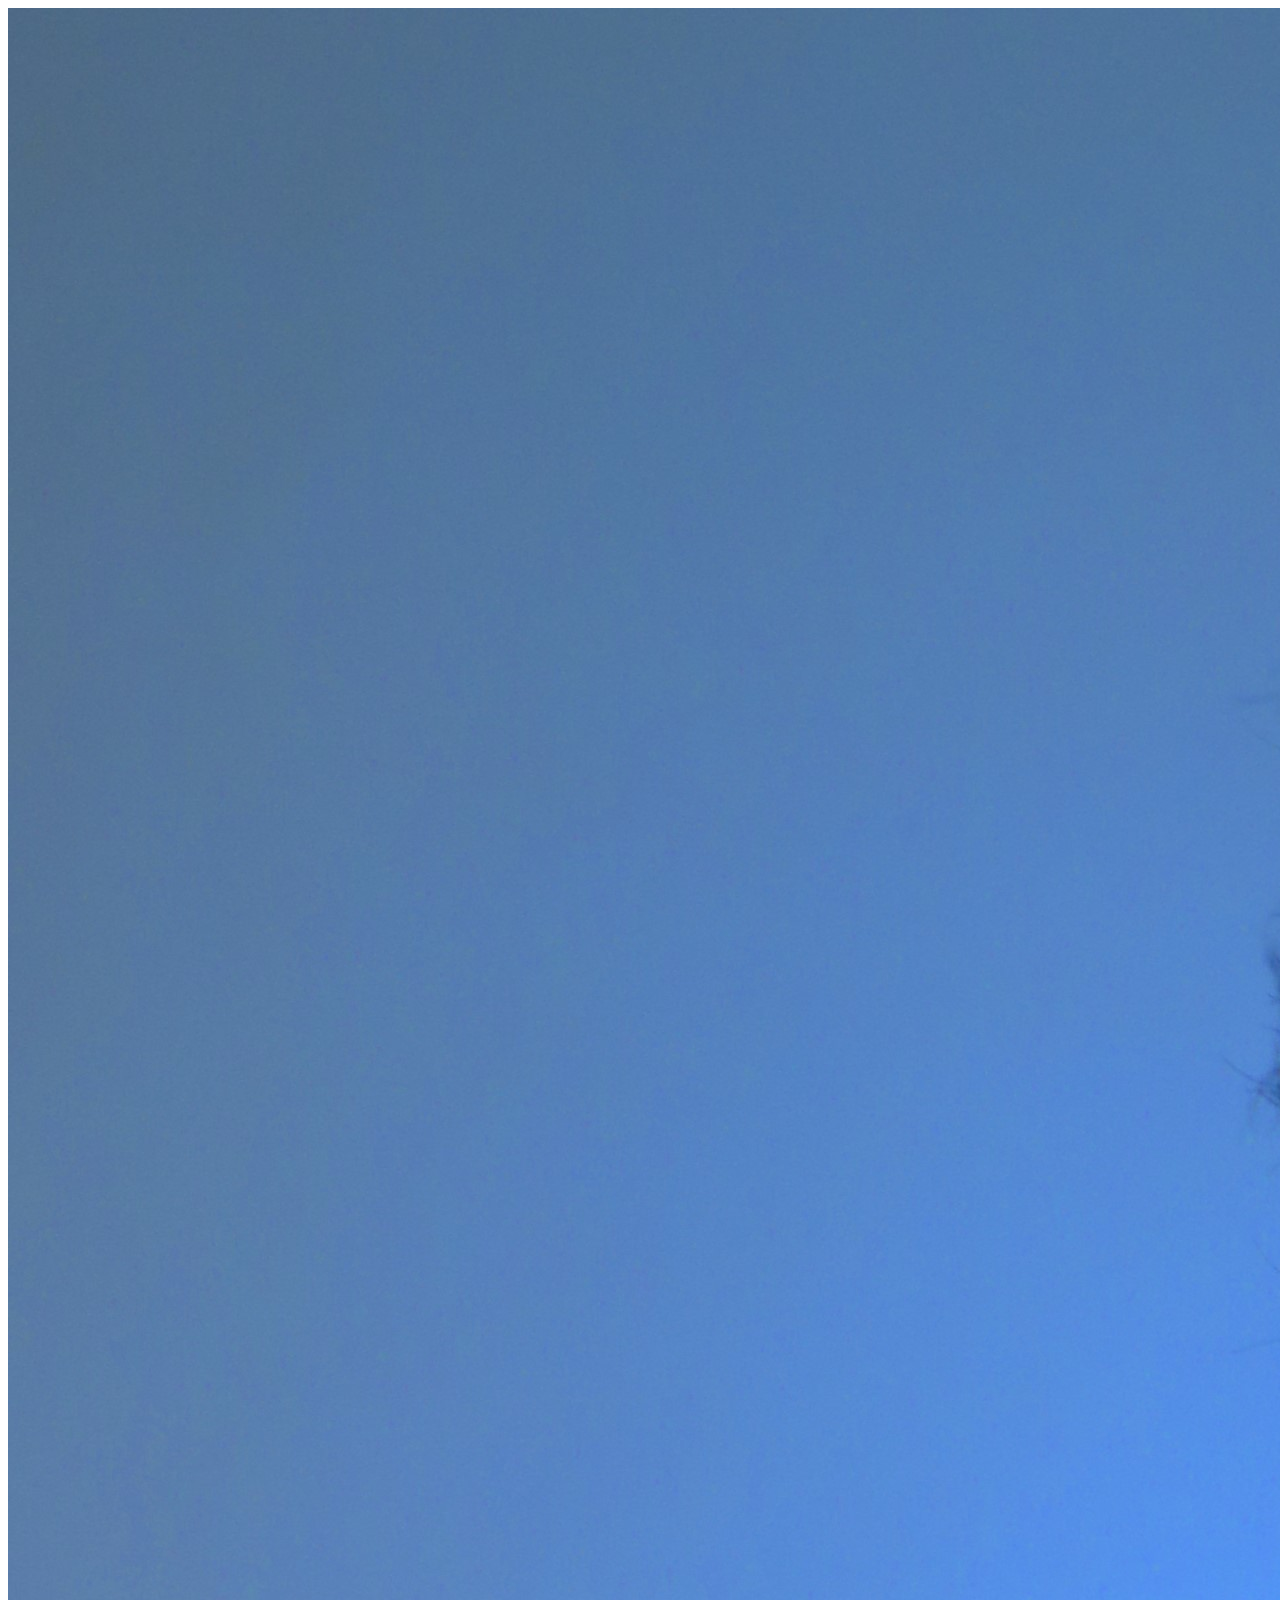
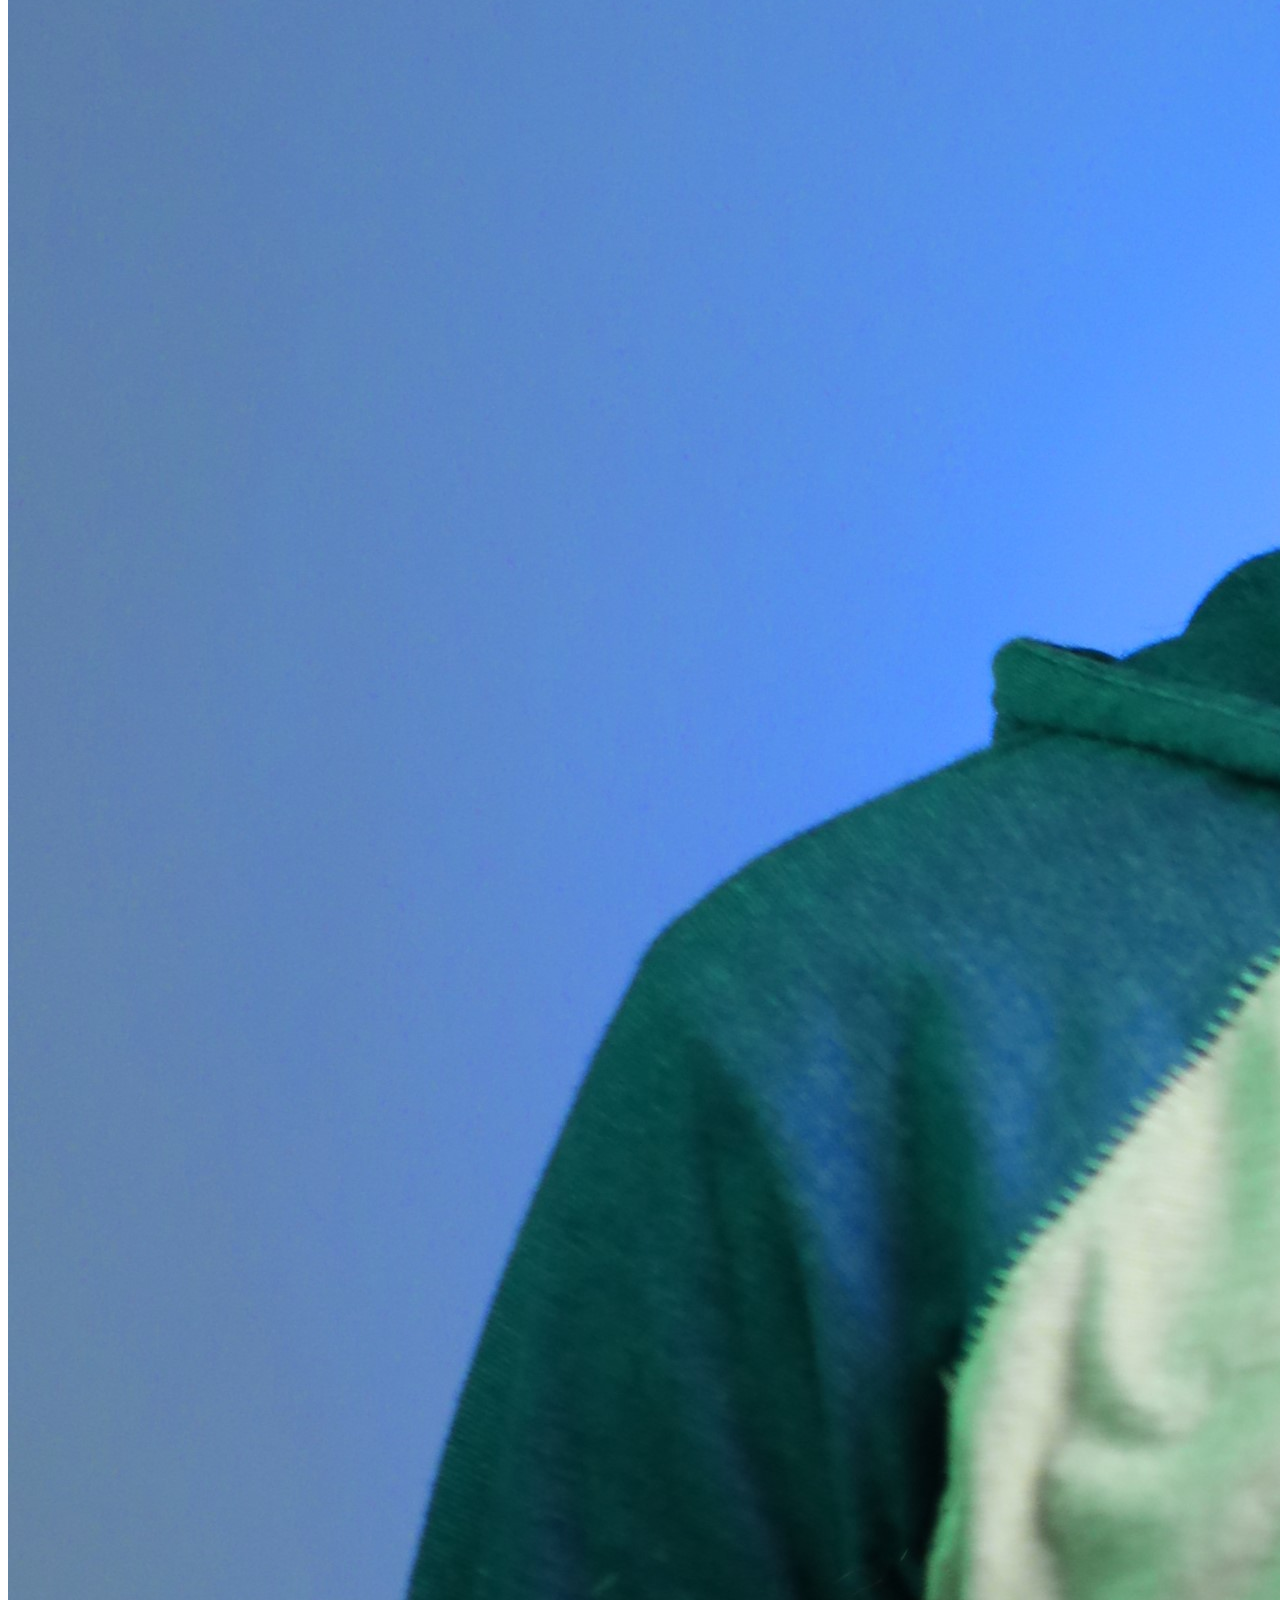
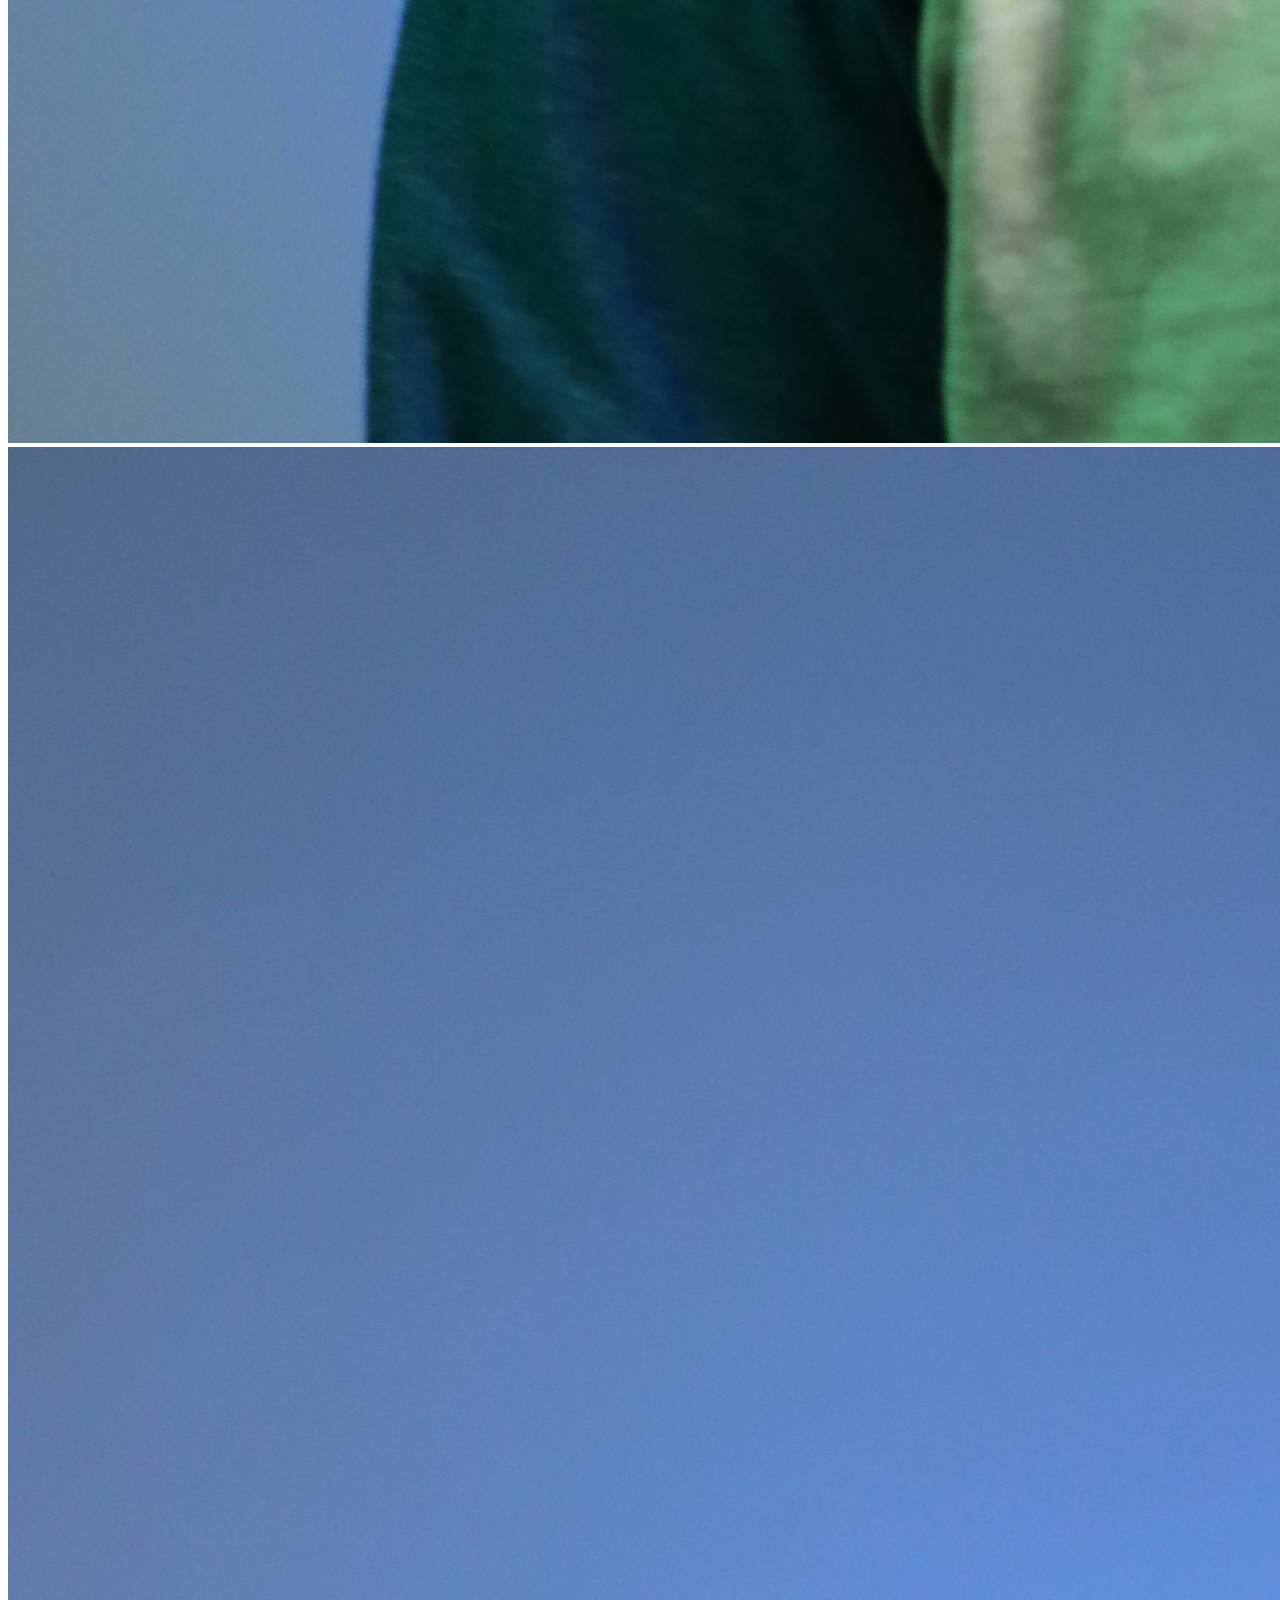
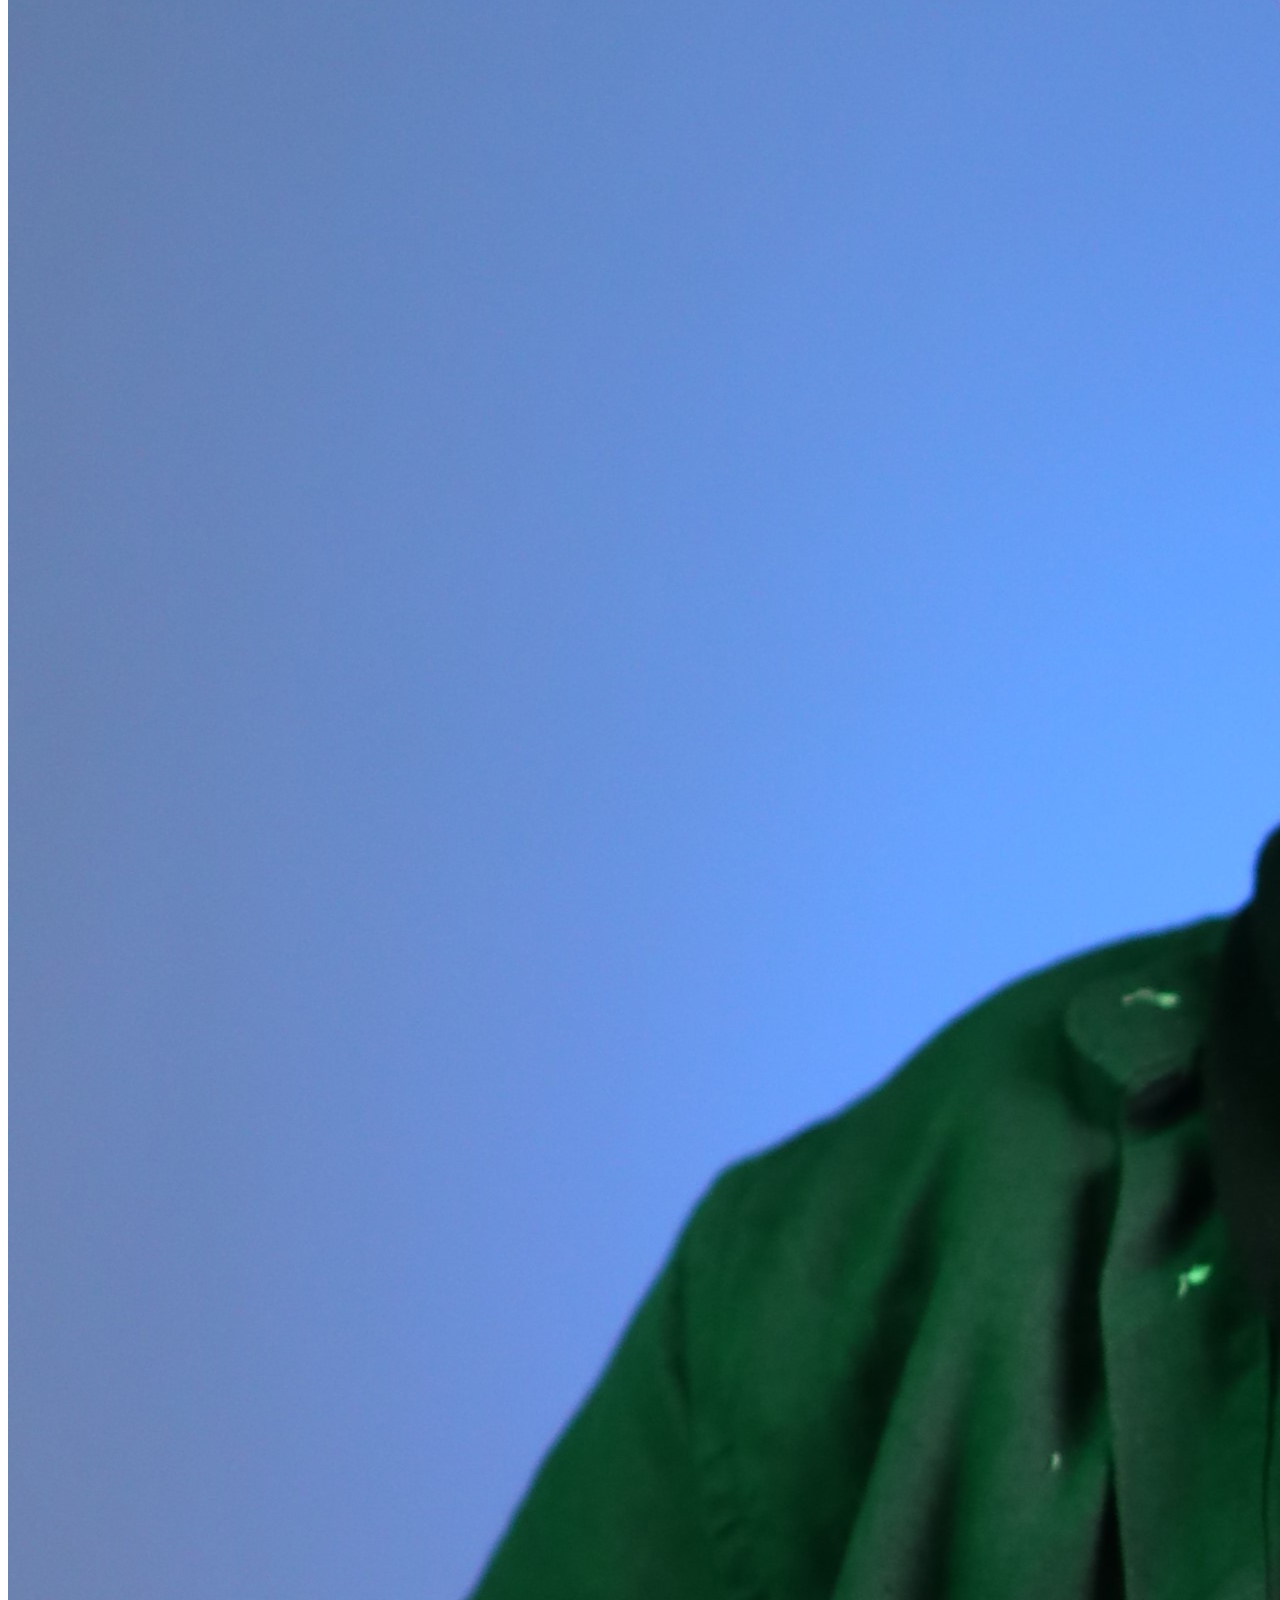
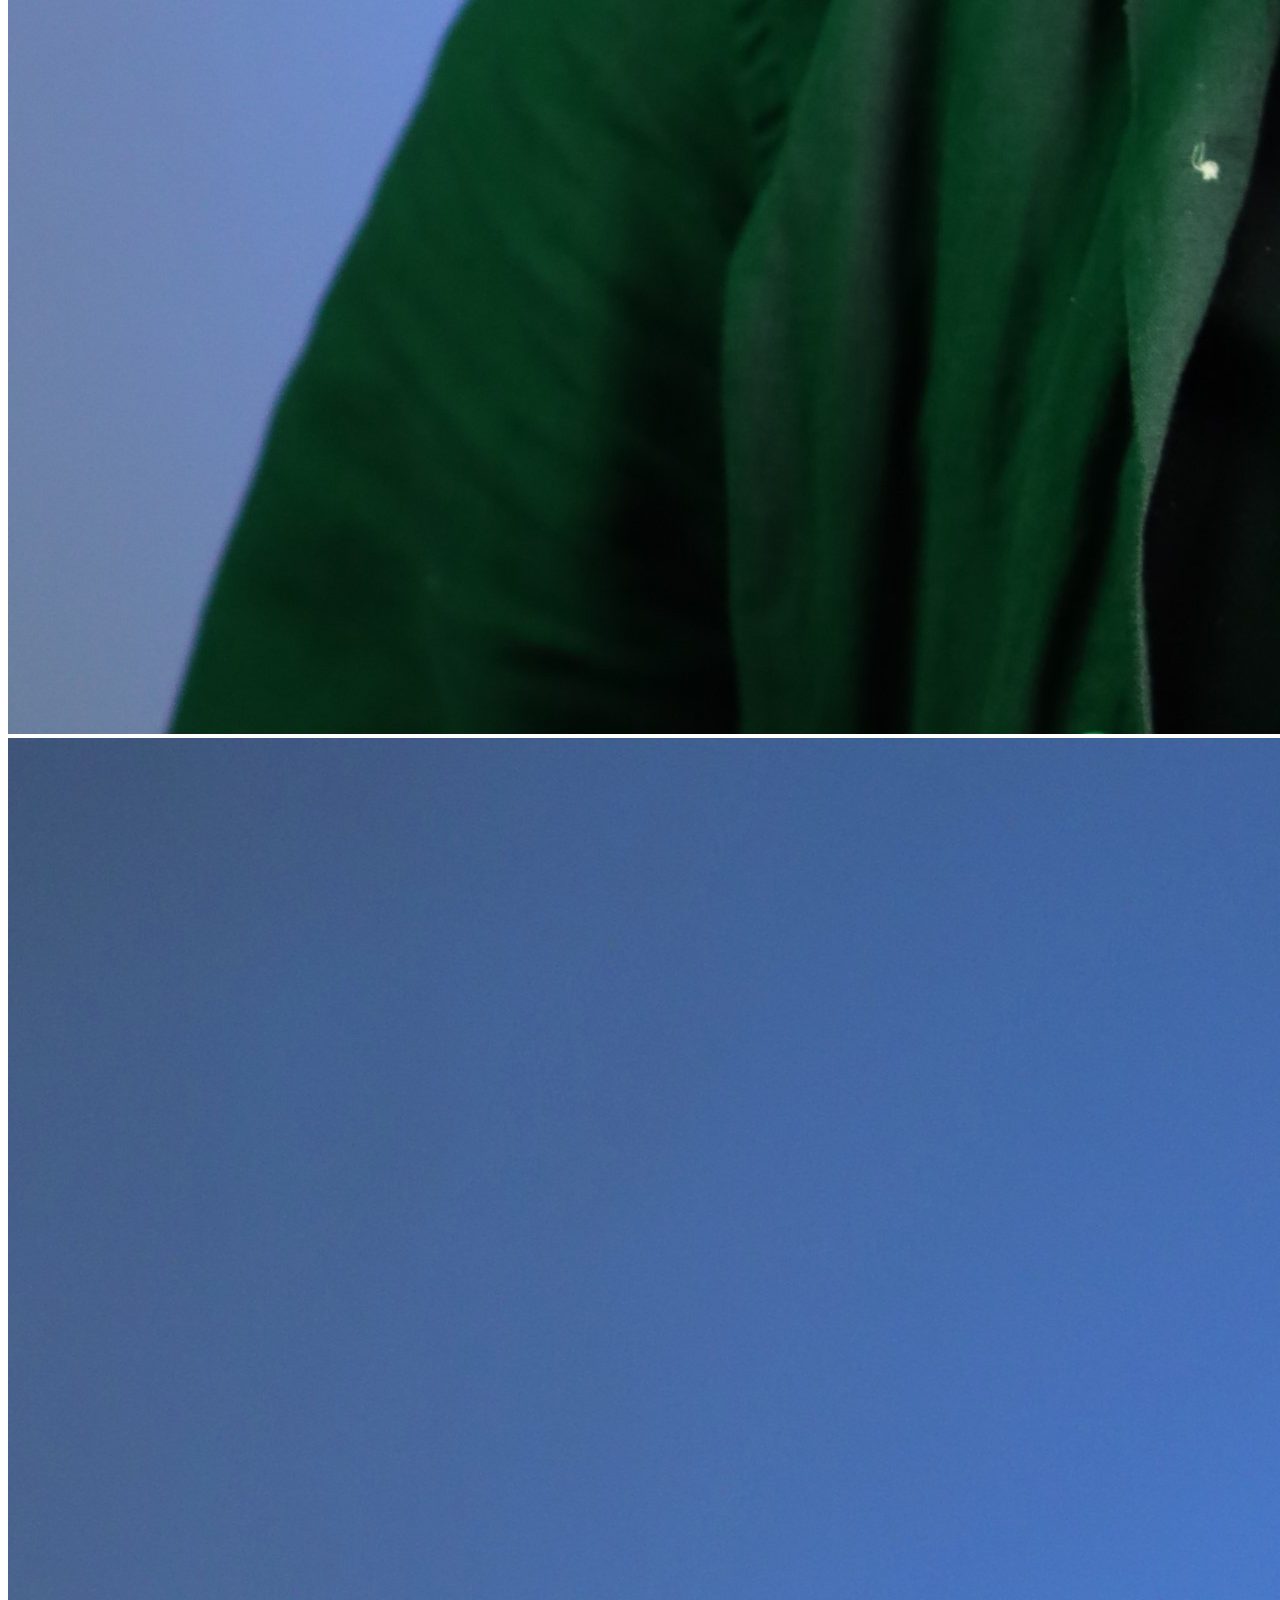
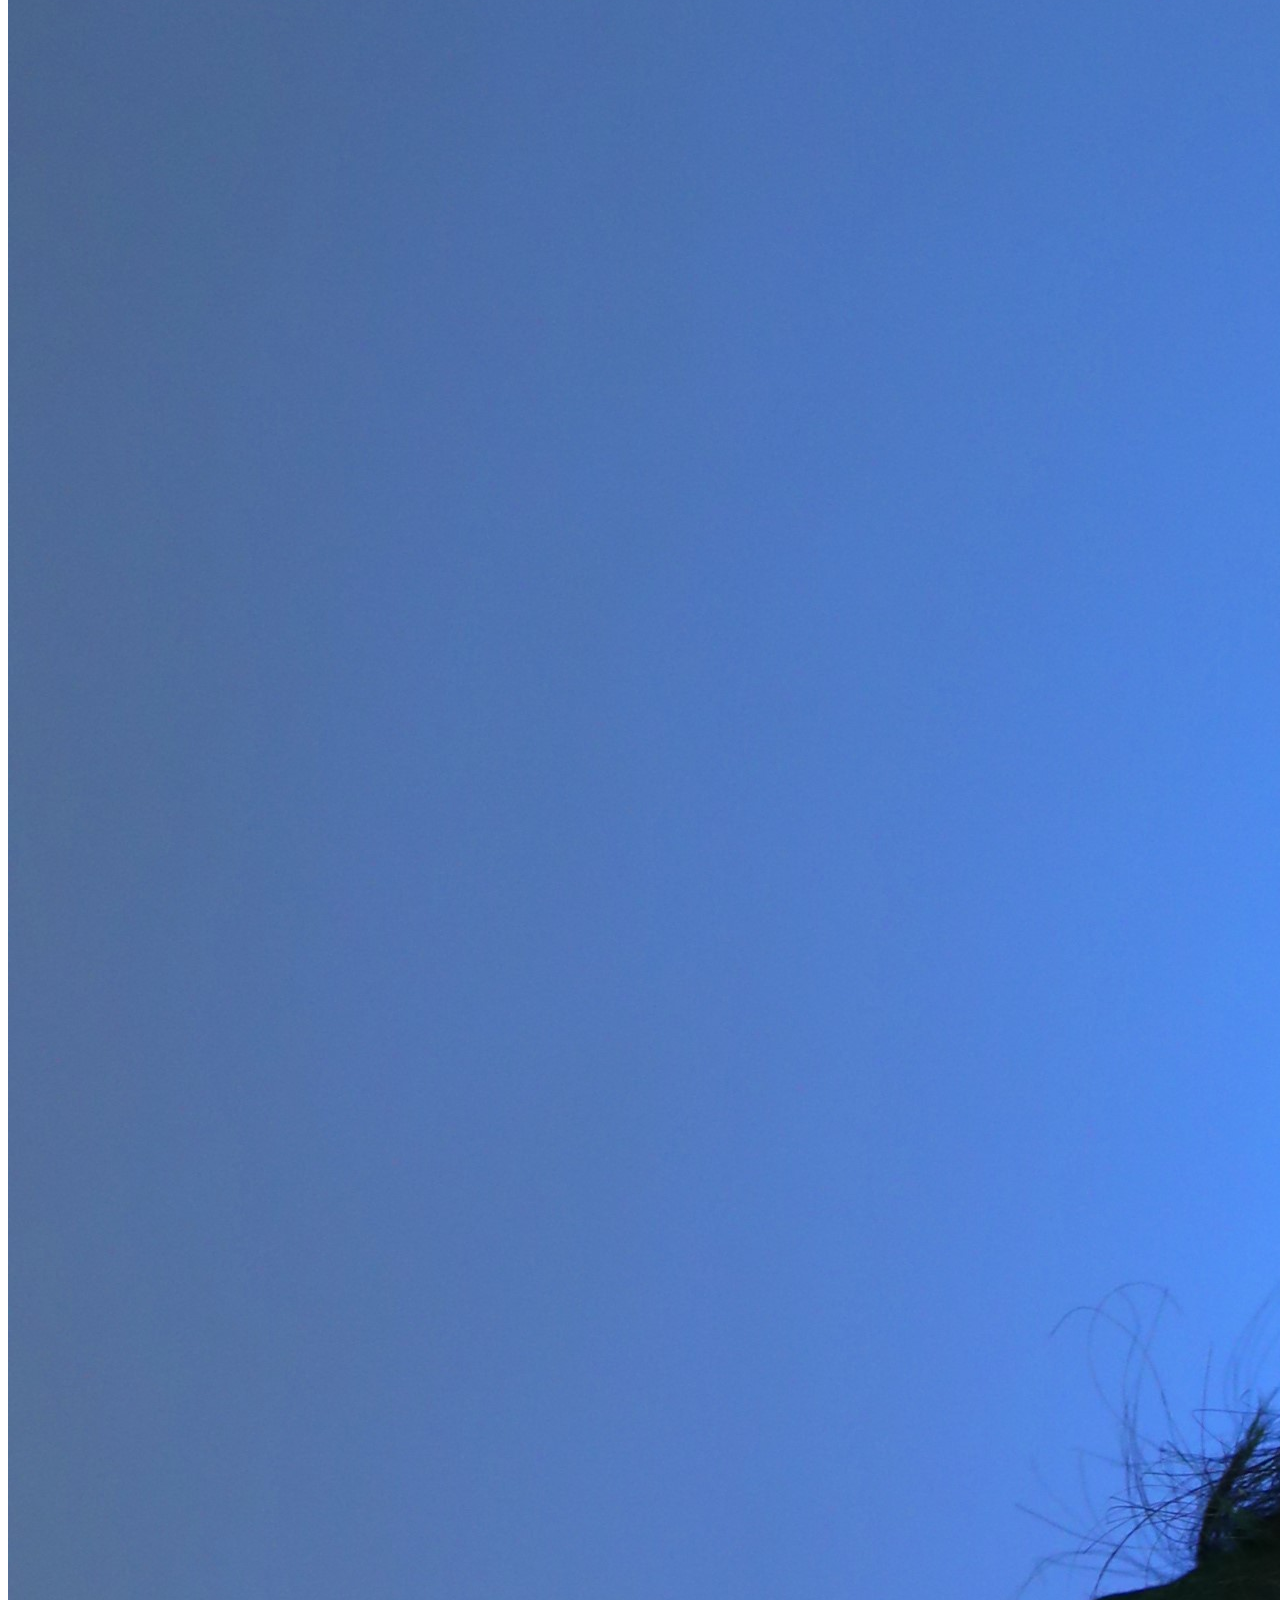
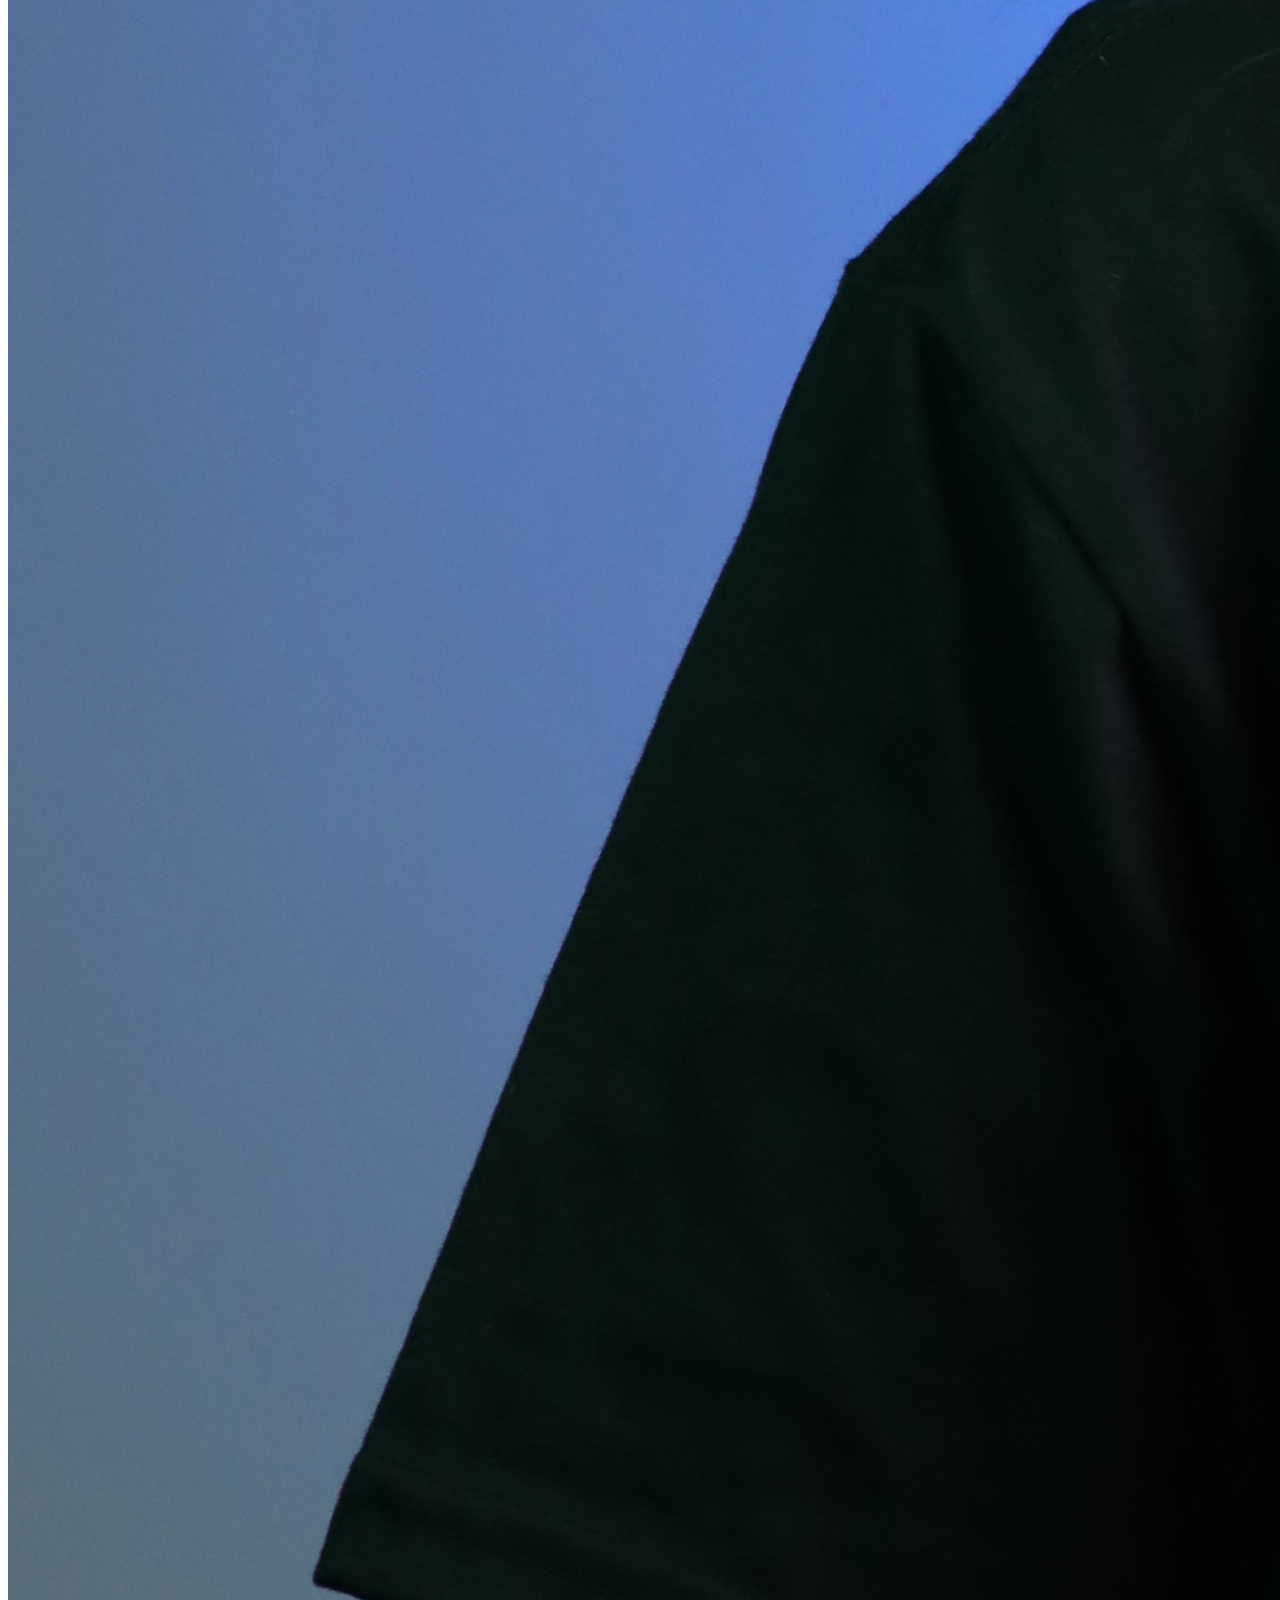
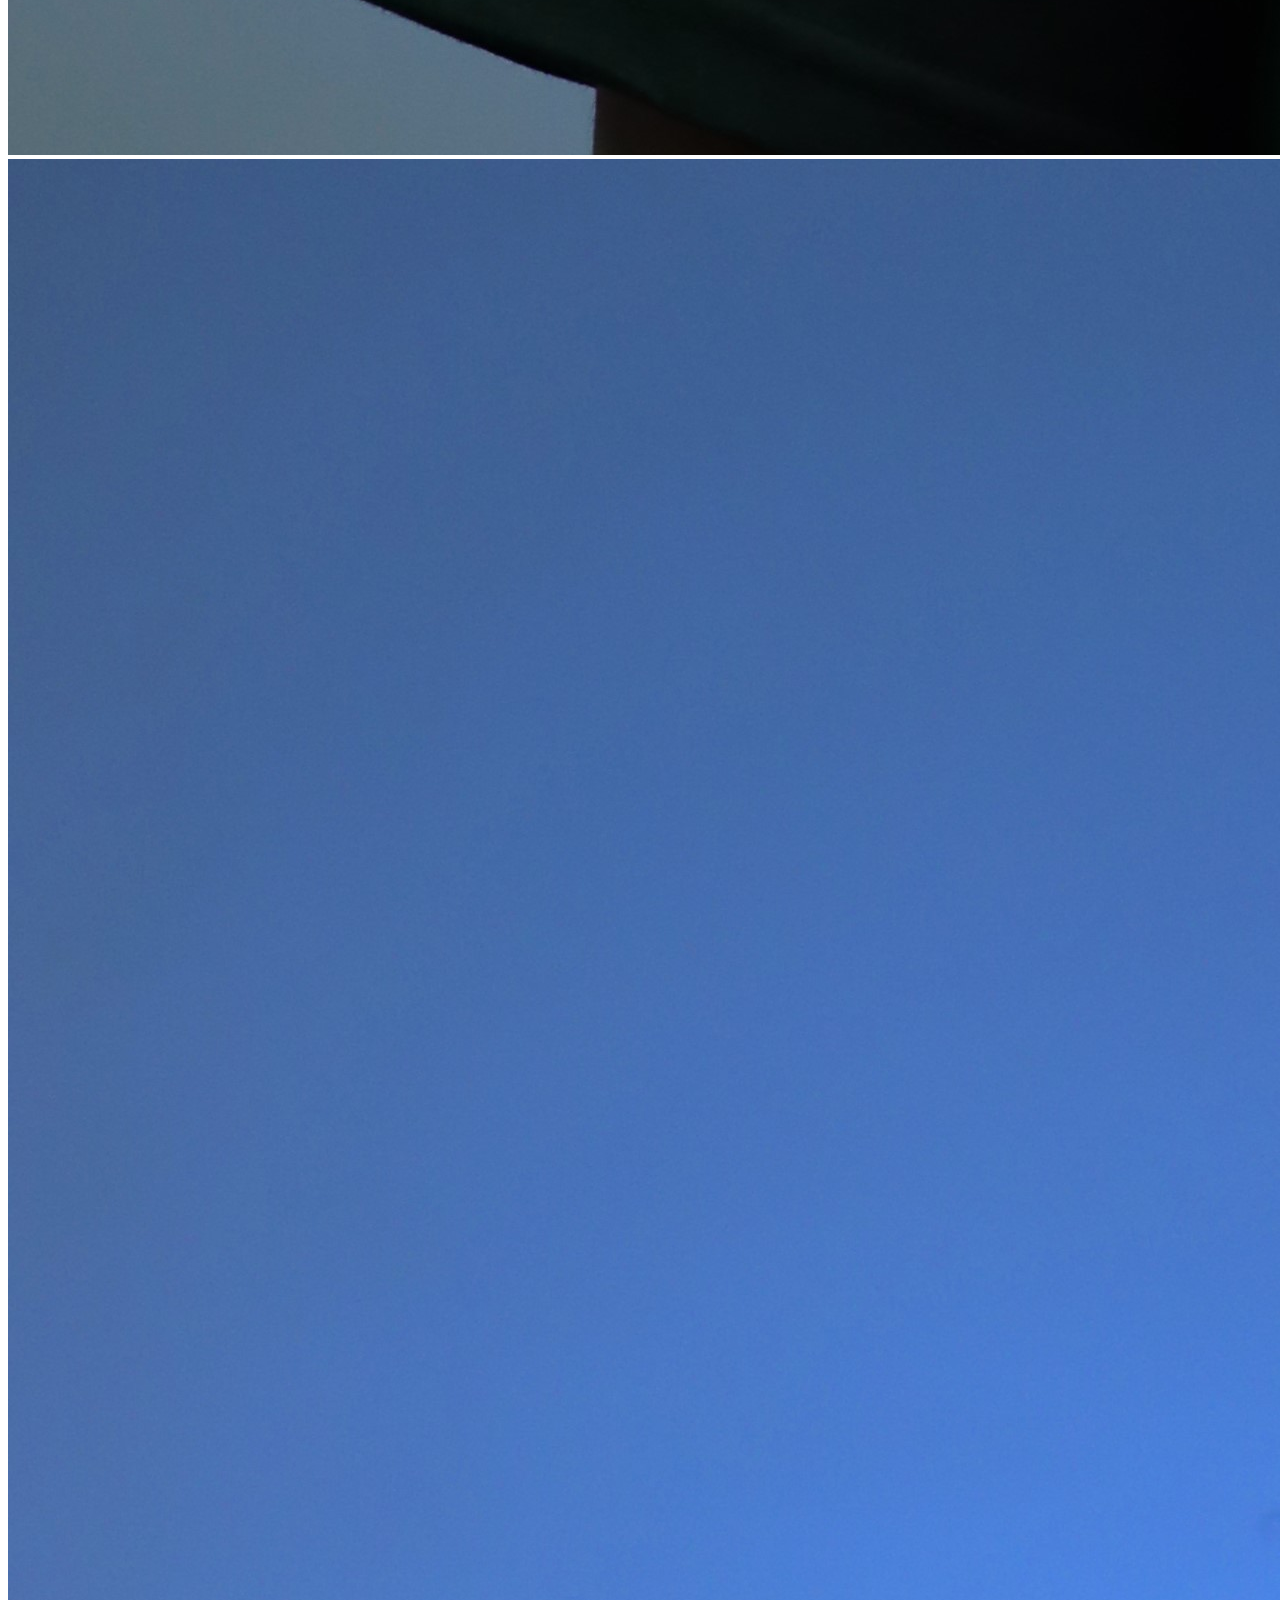
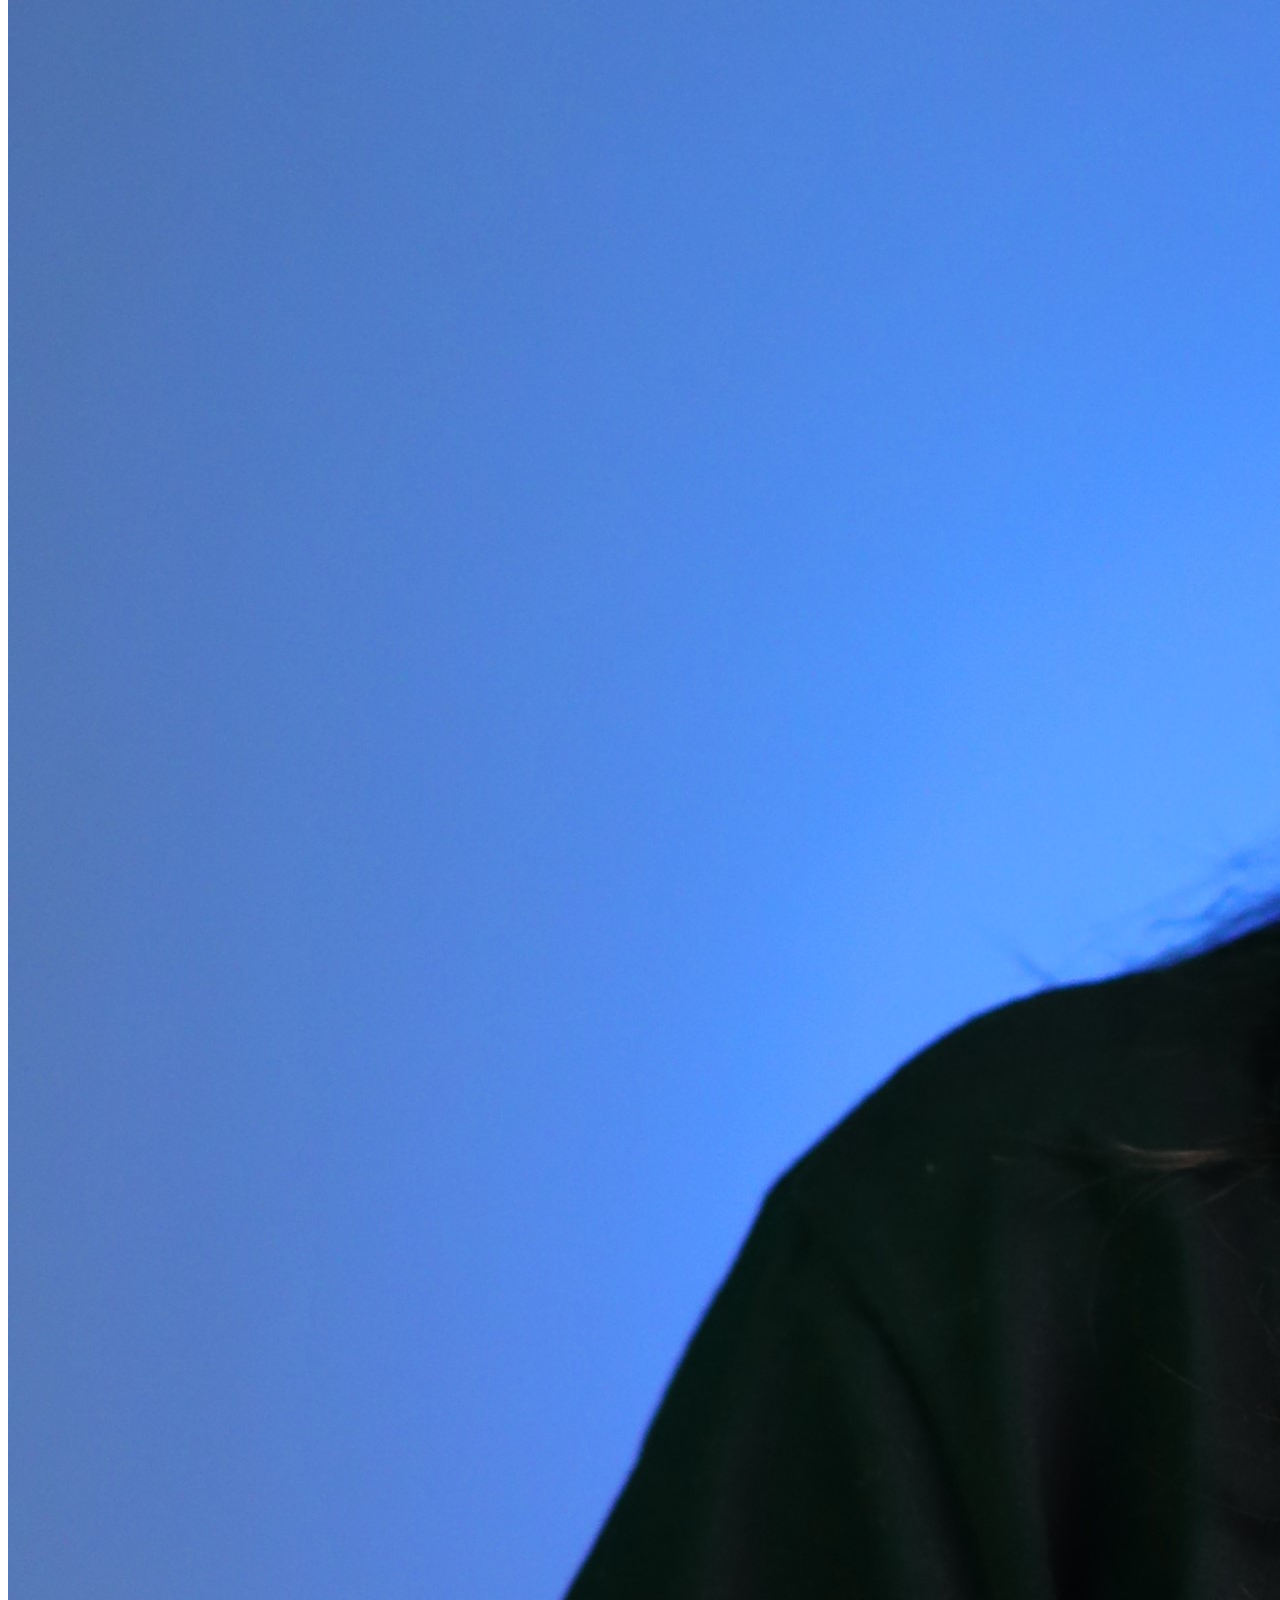
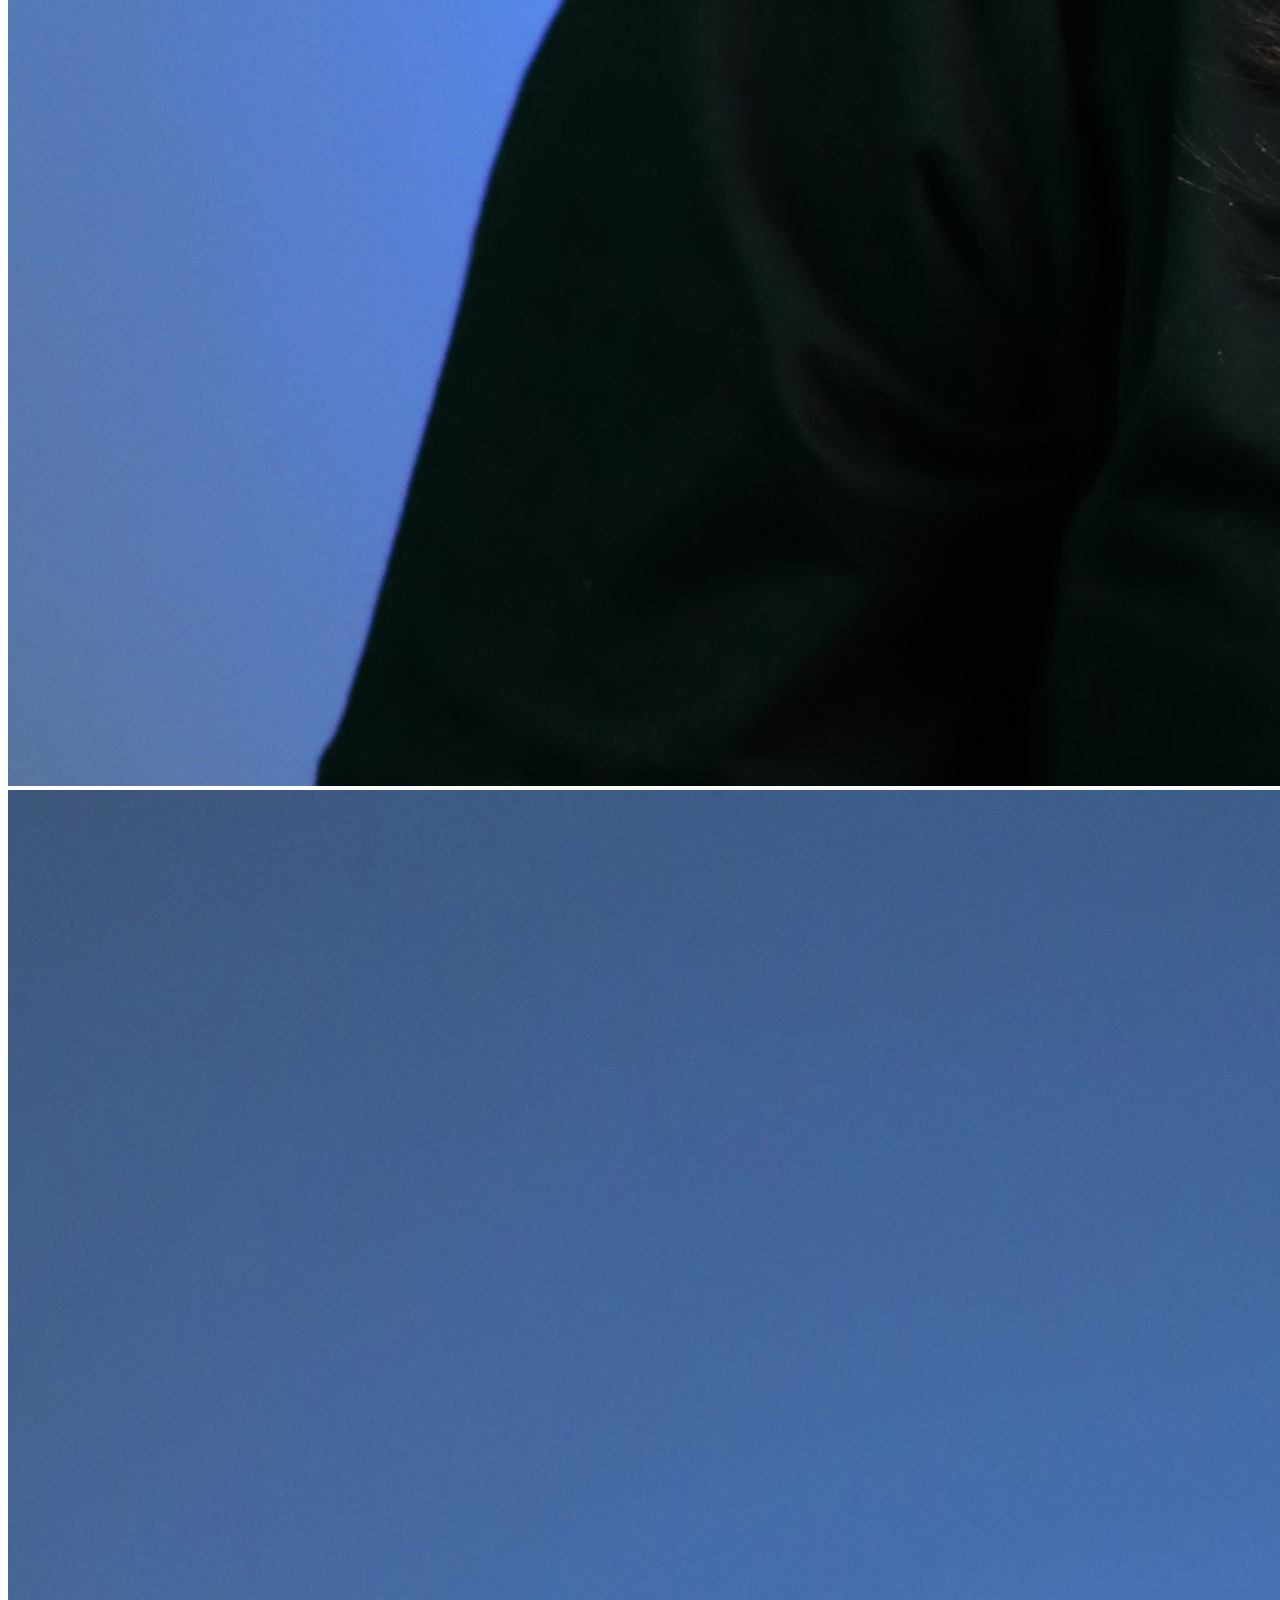
==== contato.html @ 7ea5130e "Adicionado imagens dos colaboradores do projeto" ====
<!DOCTYPE html>
<html lang="pt-BR">
<head>
    <meta charset="UTF-8">
    <meta name="viewport" content="width=device-width, initial-scale=1.0">
    <title>Contato</title>
</head>
<body>
    <main>
        <img src="assets/fotoCharlie.JPG" alt="">
        <img src="assets/fotoJuliene.JPG" alt="">
        <img src="assets/fotoDenise.JPG" alt="">
        <img src="assets/fotoLarissa.JPG" alt="">
        <img src="assets/fotoVictor.JPG" alt="">
    </main>
    
</body>
</html>
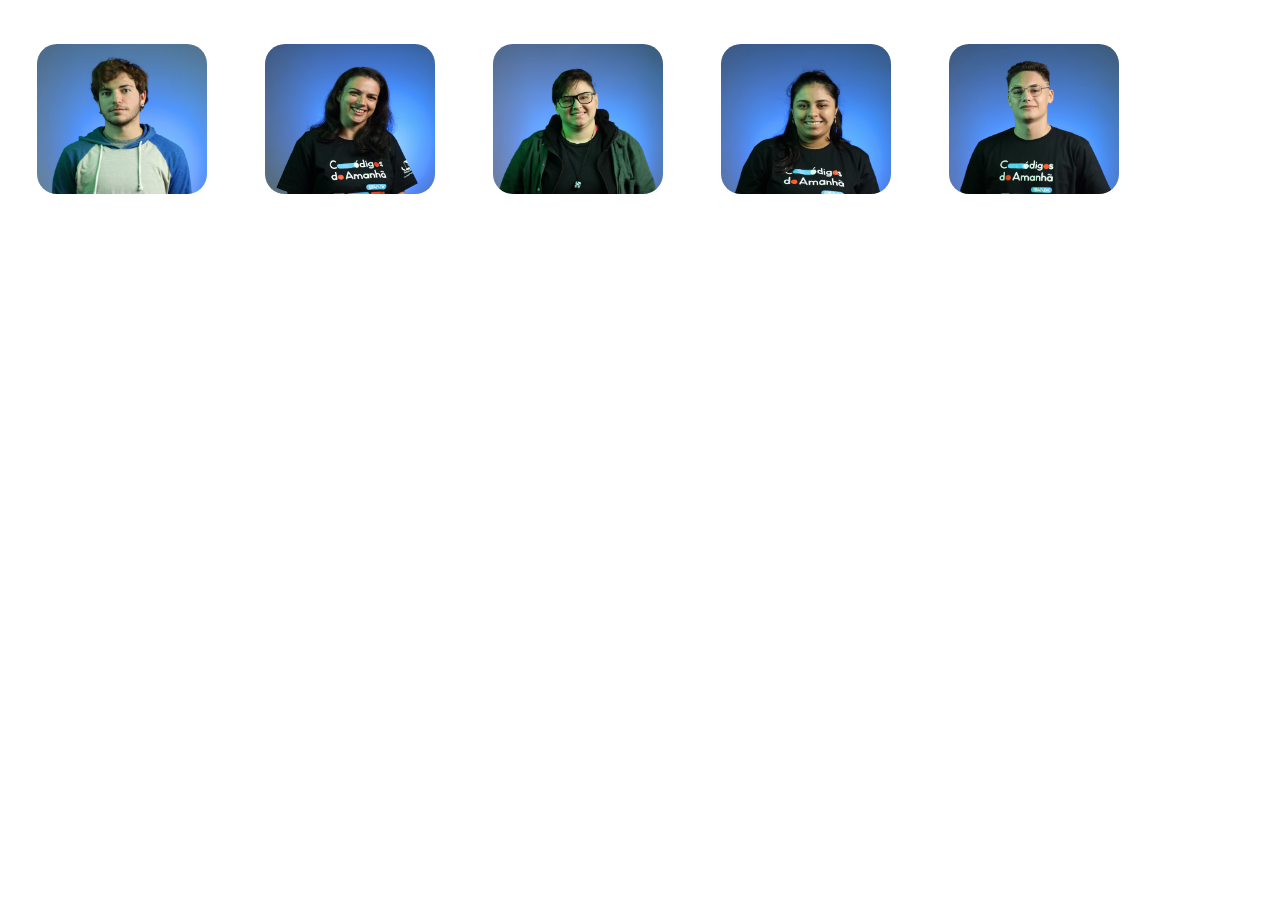
==== commit 0b1419d1: "Merge pull request #6 from VictorVechi/pagina-de-contato" ====
--- a/contato.html
+++ b/contato.html
@@ -1,18 +1,92 @@
 <!DOCTYPE html>
 <html lang="pt-BR">
+
 <head>
     <meta charset="UTF-8">
     <meta name="viewport" content="width=device-width, initial-scale=1.0">
     <title>Contato</title>
+    <link rel="stylesheet" href="./css/css-contato/contato.css">
+    <link rel="stylesheet" href="./css/css-contato/mediaContato.css">
 </head>
+
 <body>
     <main>
-        <img src="assets/fotoCharlie.JPG" alt="">
-        <img src="assets/fotoJuliene.JPG" alt="">
-        <img src="assets/fotoDenise.JPG" alt="">
-        <img src="assets/fotoLarissa.JPG" alt="">
-        <img src="assets/fotoVictor.JPG" alt="">
+        <div class="caixa">
+            <figure>
+                <img class="fotosCracha" src="./assets/fotoCharlie.JPG" alt="">
+                <span>Charlie Gonçalves</span>
+                <figcaption>Co-facilitador</figcaption>
+            </figure>
+            <div class="redes">
+                <a href="https://github.com/Charlie-Pencal">
+                    <img src="assets/icone-github.svg" alt="">
+                </a>
+                <a href="https://www.linkedin.com/in/charlie-pencal">
+                    <img src="assets/icone-linkedin.svg" alt="">
+                </a>
+            </div>
+        </div>
+        <div class="caixa">
+            <figure>
+                <img class="fotosCracha" src="assets/fotoDenise.JPG" alt="">
+                <span>Denise Costa</span>
+                <figcaption>Gestora de Conhecimento</figcaption>
+            </figure>
+            <div class="redes">
+                <a href="https://github.com/DeniCosta">
+                    <img class="icones" src="assets/icone-github.svg" alt="">
+                </a>
+                <a href="">
+                    <img class="icones" src="assets/icone-linkedin.svg" alt="">
+                </a>
+            </div>
+        </div>
+        <div class="caixa">
+            <figure>
+                <img class="fotosCracha" src="./assets/fotoJuliene.JPG" alt="">
+                <span>Juliene Carneiro</span>
+                <figcaption>Gestora de Gente e Engajamento</figcaption>
+            </figure>
+            <div class="redes">
+                <a href="https://github.com/JulieneCarneiro">
+                    <img class="icones" src="assets/icone-github.svg" alt="">
+                </a>
+                <a href="https://www.linkedin.com/in/juliene-s-carneiro/">
+                    <img class="icones" src="assets/icone-linkedin.svg" alt="">
+                </a>
+            </div>
+        </div>
+        <div class="caixa">
+            <figure>
+                <img class="fotosCracha" src="assets/fotoLarissa.JPG" alt="">
+                <span>Larissa Schmidt</span>
+                <figcaption>Colaboradora</figcaption>
+            </figure>
+            <div class="redes">
+                <a href="">
+                    <img class="icones" src="assets/icone-github.svg" alt="">
+                </a>
+                <a href="">
+                    <img class="icones" src="assets/icone-linkedin.svg" alt="">
+                </a>
+            </div>
+        </div>
+        <div class="caixa">
+            <figure>
+                <img class="fotosCracha" src="assets/fotoVictor.JPG" alt="">
+                <span>Victor Vechi</span>
+                <figcaption>Colaborador</figcaption>
+            </figure>
+            <div class="redes">
+                <a href="https://github.com/VictorVechi">
+                    <img class="icones" src="assets/icone-github.svg" alt="">
+                </a>
+                <a href="https://www.linkedin.com/in/victorhvechi">
+                    <img class="icones" src="assets/icone-linkedin.svg" alt="">
+                </a>
+            </div>
+        </div>
     </main>
-    
 </body>
+
 </html>--- a/css/css-contato/contato.css
+++ b/css/css-contato/contato.css
@@ -0,0 +1,48 @@
+main {
+    display: flex;
+    flex-wrap: wrap;
+}
+
+.caixa {
+    width: 228px;
+    height: 200px; 
+    overflow: hidden;
+    transition: .8s;  
+} 
+
+.caixa:hover {
+    width: 218px;
+    height: 350px;
+    display: flex;
+    flex-direction: column;
+    align-items: center;
+    gap: 20px;
+    padding: 20px;
+    color: rgba(191,191,191);
+    background: rgba(255, 255, 255, 0.05);
+    margin: 20px;
+    box-shadow: 0 15px 35px rgba(0, 0, 0, 0.2);
+    border-radius: 10px;
+    transition: .8s;
+} 
+
+figure {
+    display: flex;
+    flex-direction: column;
+    align-items: center;
+}
+
+.fotosCracha {
+    height: 150px;
+    width: 170px;
+    padding: 20px;
+    border-radius: 40px;
+}
+
+span, figcaption {
+    text-align: center;
+}
+
+a {
+    text-decoration: none;
+}--- a/css/css-contato/mediaContato.css
+++ b/css/css-contato/mediaContato.css
@@ -0,0 +1,5 @@
+@media screen and (min-width: 769px) and (max-width: 1024px){
+    .caixa{
+        width: 347px;
+    }
+}
